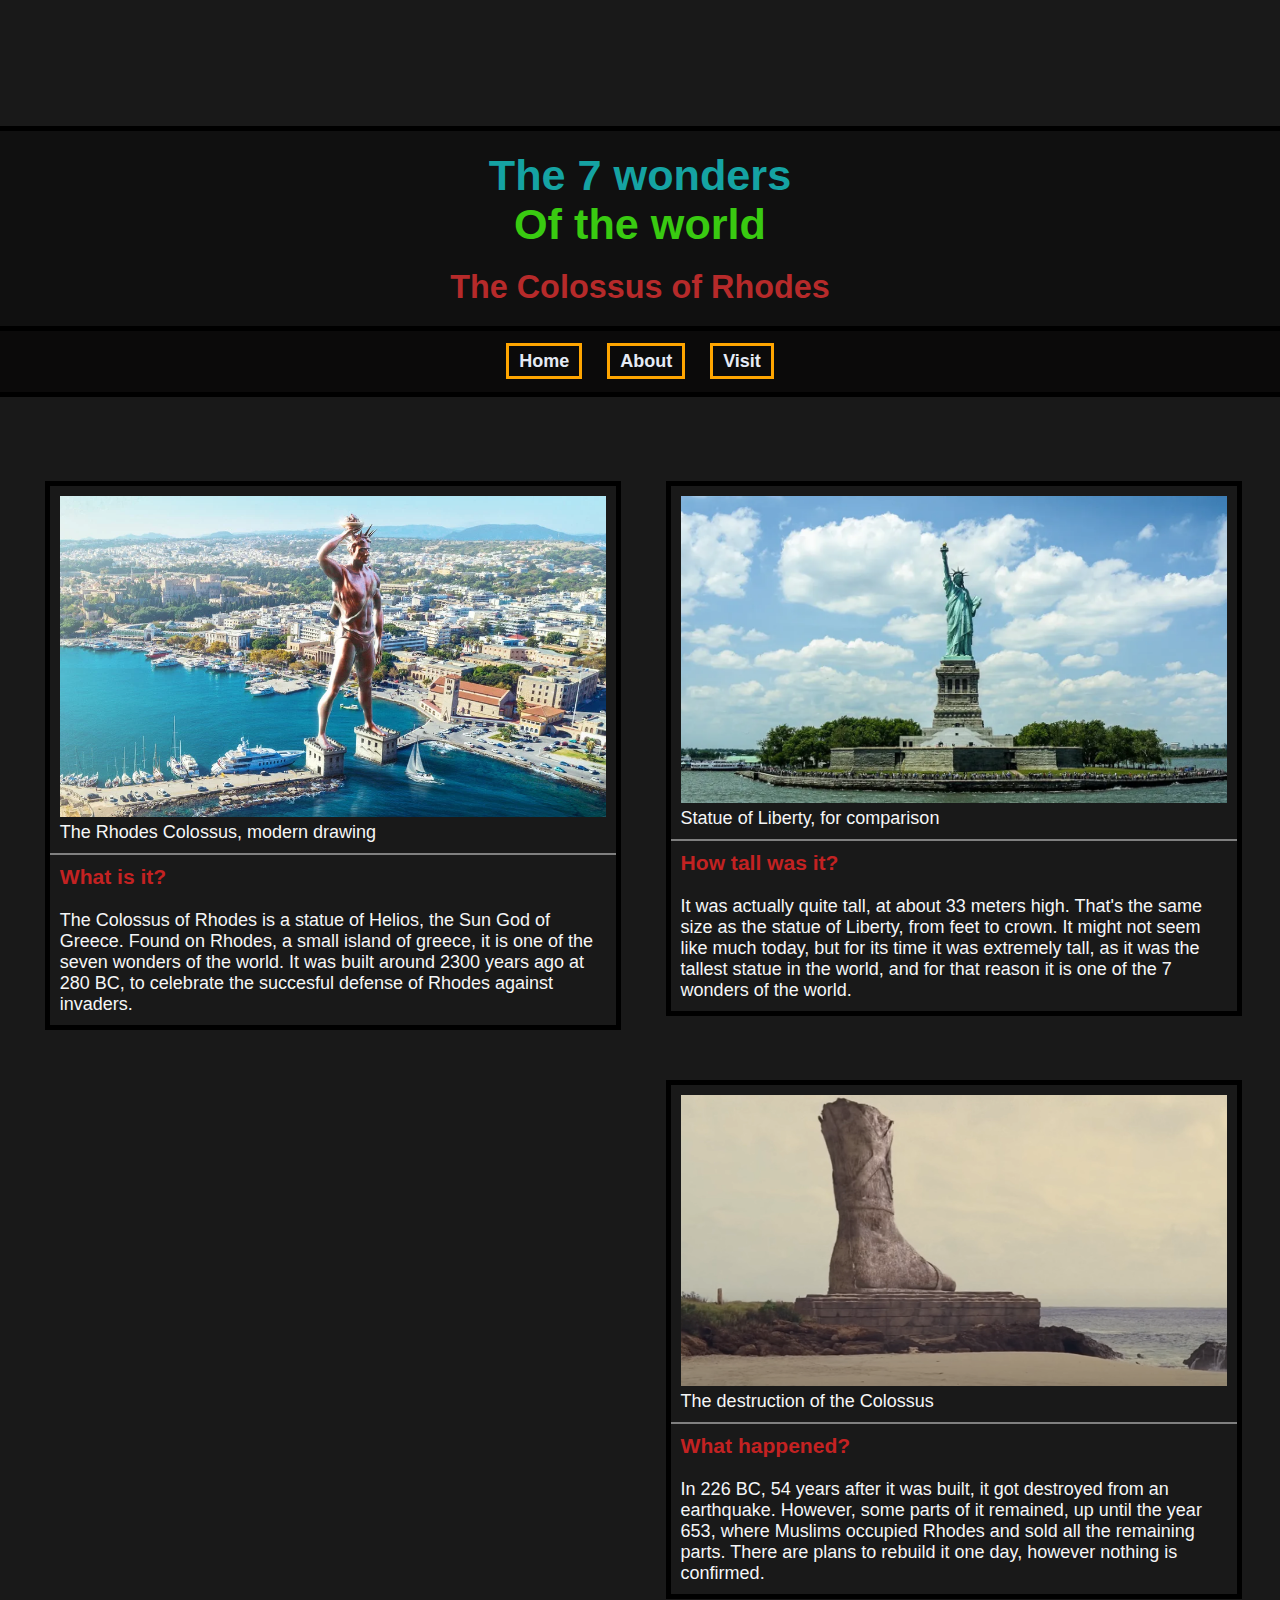
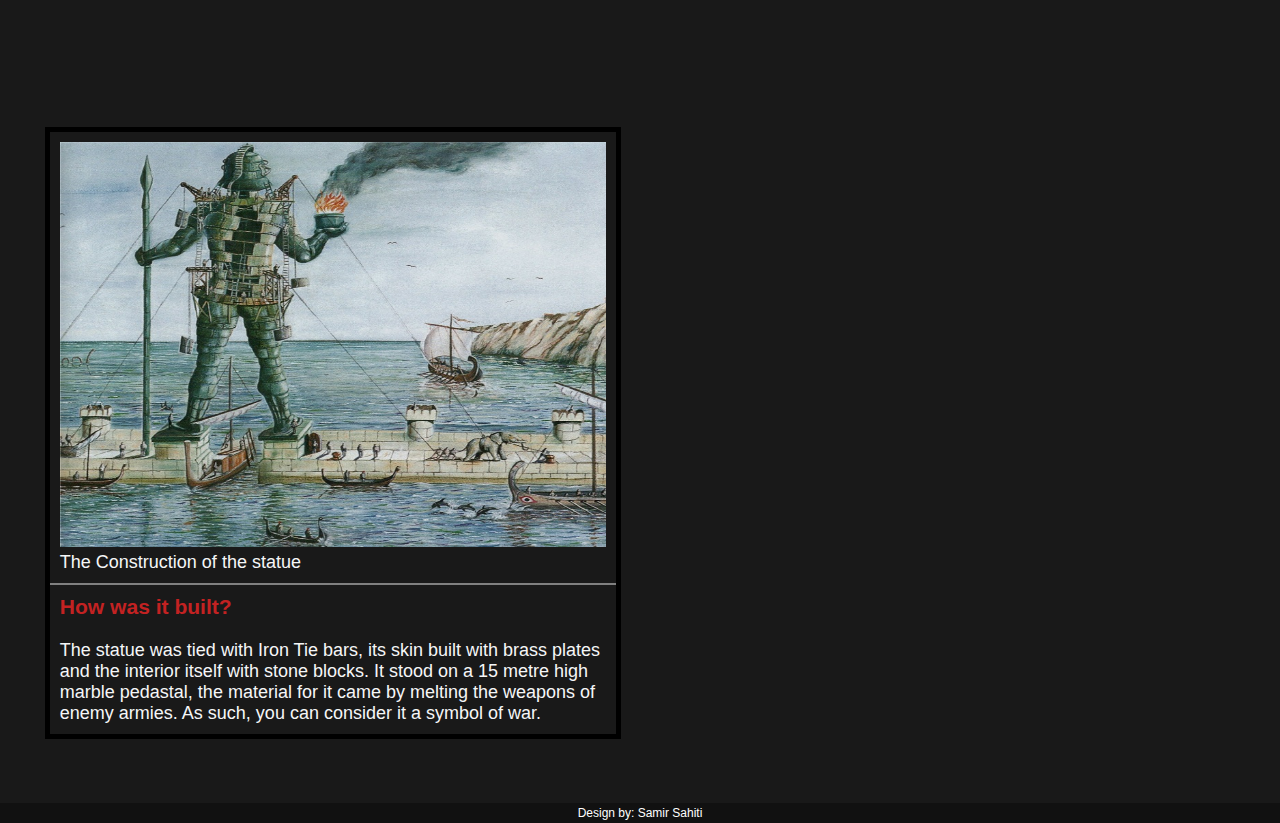
==== Colosseus of Rhodes.html @ ef7366f8 "Add files via upload" ====
<!DOCTYPE html>
<html lang="en">
  <head>
    <meta charset="utf-8" />
    <meta name="viewport" content="width=device-width, initial-scale=1.0" />
    <title>The 7 wonders of the world</title>
    <script
      src="https://cdn.jsdelivr.net/npm/bootstrap@5.3.2/dist/js/bootstrap.bundle.min.js"
      integrity="sha384-C6RzsynM9kWDrMNeT87bh95OGNyZPhcTNXj1NW7RuBCsyN/o0jlpcV8Qyq46cDfL"
      crossorigin="anonymous"
    ></script>
    <link rel="stylesheet" href="Header.css" />
    <link rel="stylesheet" href="Colossus of Rhodes.css" />

  </head>

  <body id="The 7 wonders of the world">
    <br /><br /><br /><br /><br /><br />
    <header> 
      <hgroup>
        <h1><span class="ss-world">The 7 wonders</span>
        <h1><span class="ss-world2">Of the world</span>  
        <h2>
          <span class="ss-masterpieces">The Colossus of Rhodes</span>
        </h2>
      </hgroup>
      <nav>
        <ul>
          <div class="ss-bottomHeader">
            <li><a href="index.html">Home</a></li>
            <li><a href="About.html">About</a></li>
            <li><a href="Visit.html">Visit</a></li>
          </div>
        </ul>
      </nav>
    </header>
    <br /><br /><br /><br />

    <main>
      
        <div class="ss-innerContainer">
          <div class="ss-leftContainer">
            <figure>
              <img src="Colossus of Rhodes.jpg" />
              <figcaption>The Rhodes Colossus, modern drawing</figcaption>
            </figure>
          </div>
          <div class="ss-rightContainer">
            <h3><span class="red">What is it?</span></h3>
            <br />
            <p>
              The Colossus of Rhodes is a statue of Helios, the Sun God of
              Greece. Found on Rhodes, a small island of greece, it is one of
              the seven wonders of the world. It was built around 2300 years ago at 280 BC,
              to celebrate the succesful defense of Rhodes against invaders.
              
            </p>
          </div>
        </div>

        <div class="ss-innerContainer">
          <div class="ss-leftContainer">
            <figure>
              <img src="Statue of liberty.jpg" />
              <figcaption>Statue of Liberty, for comparison</figcaption>
            </figure>
          </div>
          <div class="ss-rightContainer">
            <h3><span class="red">How tall was it?</span></h3>
            <br />
            <p>
              It was actually quite tall, at about 33 meters high. That's the same size as 
              the statue of Liberty, from feet to crown. It might not seem like much today,
              but for its time it was extremely tall, as it was the tallest statue in the world, and for that reason
              it is one of the 7 wonders of the world.
            </p>
          </div>
        </div>
    
      
        <div class="ss-innerContainer1">
          <div class="ss-leftContainer">
            <figure>
              <img src="Destroyed Colossus.png" />
              <figcaption>The destruction of the Colossus</figcaption>
            </figure>
          </div>
          <div class="ss-rightContainer">
            <h3><span class="red">What happened?</span></h3>
            <br />
            <p>
              In 226 BC, 54 years after it was built, it got destroyed from an earthquake. 
              However, some parts of it remained, up until the year 653, where Muslims occupied Rhodes
              and sold all the remaining parts. There are plans to rebuild it one day,
              however nothing is confirmed. 
            </p>
          </div>
        </div>
        <div class="ss-innerContainer1">
          <div class="ss-leftContainer">
            <figure>
              <img src="construction.jpg" />
              <figcaption>The Construction of the statue</figcaption>
            </figure>
          </div>
          <div class="ss-rightContainer">
            <h3><span class="red">How was it built?</span></h3>
            <br />
            <p>
              The statue was tied with Iron Tie bars, its skin built with brass plates
              and the interior itself with stone blocks. It stood on a 15 metre high marble pedastal, 
              the material for it came by melting the weapons of enemy armies. As such, you
              can consider it a symbol of war.
            </p>
          </div>
        </div>
    
    </main>
    <br><br><br>

    <footer>
      <div class="ss-Footer">
        <p>Design by: Samir Sahiti</p>
      </div>
    </footer>
  </body>
</html>
---- Header.css ----
*{
    box-sizing: border-box;
    padding: 0;
    margin: 0;
}
body{
    font-family: sans-serif;
    font-size: 18px;
    background-color: #191919;
}
hgroup{
    display: flex;
    flex-direction: column;
    align-items: center;
    border-bottom: 5px solid black;
    border-top: 5px solid black;
    background: #101010;
    color: #E5EAF5;
    padding: 20px;
    font-size: 1.2em;
}
h2{
    margin-top: 20px;
}
nav{
    border-bottom: 5px solid black;
    background-color: #0b0a0a;
}
nav li{
    display: inline;
    padding: 10px;
}
.ss-bottomHeader{
    display: block;
    text-align: center;
    padding: 20px 0;
}
nav ul a{
    text-decoration: none;
    font-weight: 700;
    border: 3px solid orange;
    color: #E5EAF5;
    padding: 5px 10px;
}
a:hover{
    color: red;
}
.ss-world{
    color: rgb(21, 163, 163);
}
.ss-world2{
    color: rgb(57, 202, 17);
}
.ss-masterpieces{
    color: rgb(182, 42, 42);
}

#Green{
    color: rgb(36, 208, 36);
}
.ss-Footer{
    margin-top: 5%;
    position: relative;
    bottom: 0;
    display: flex;
    justify-content: center;
    align-items: center;
    background-color: #111; 
    color: #fff;
    width: 100%;
    height: 20px;
    font-size: 12px;
}
---- Colossus of Rhodes.css ----
.ss-innerContainer{
    border: 5px solid black;
    float: left;
    width: 45%;
    margin-left: 3.5%;
    height: max-content;
}
.ss-innerContainer1{
    border: 5px solid black;
    float: left;
    width: 45%;
    margin-left: 3.5%;
    margin-top: 5%; 
    margin-bottom: 5%;
    height: max-content;
}
.ss-leftContainer{
   width: 100%;
   color: #f5f6f7;
   padding: 10px;
}
.ss-rightContainer{
    font-size: 18px;
    border-top: 2px solid grey;
    color: #f5f6f7;
    width: 100%;
    padding: 10px;
}
img{
   width: 100%;
   min-height: 30vh;
   max-height: 45vh; /*having to make it responsive for phone is painful*/
}

.red{
    color: rgb(195, 34, 34);
}
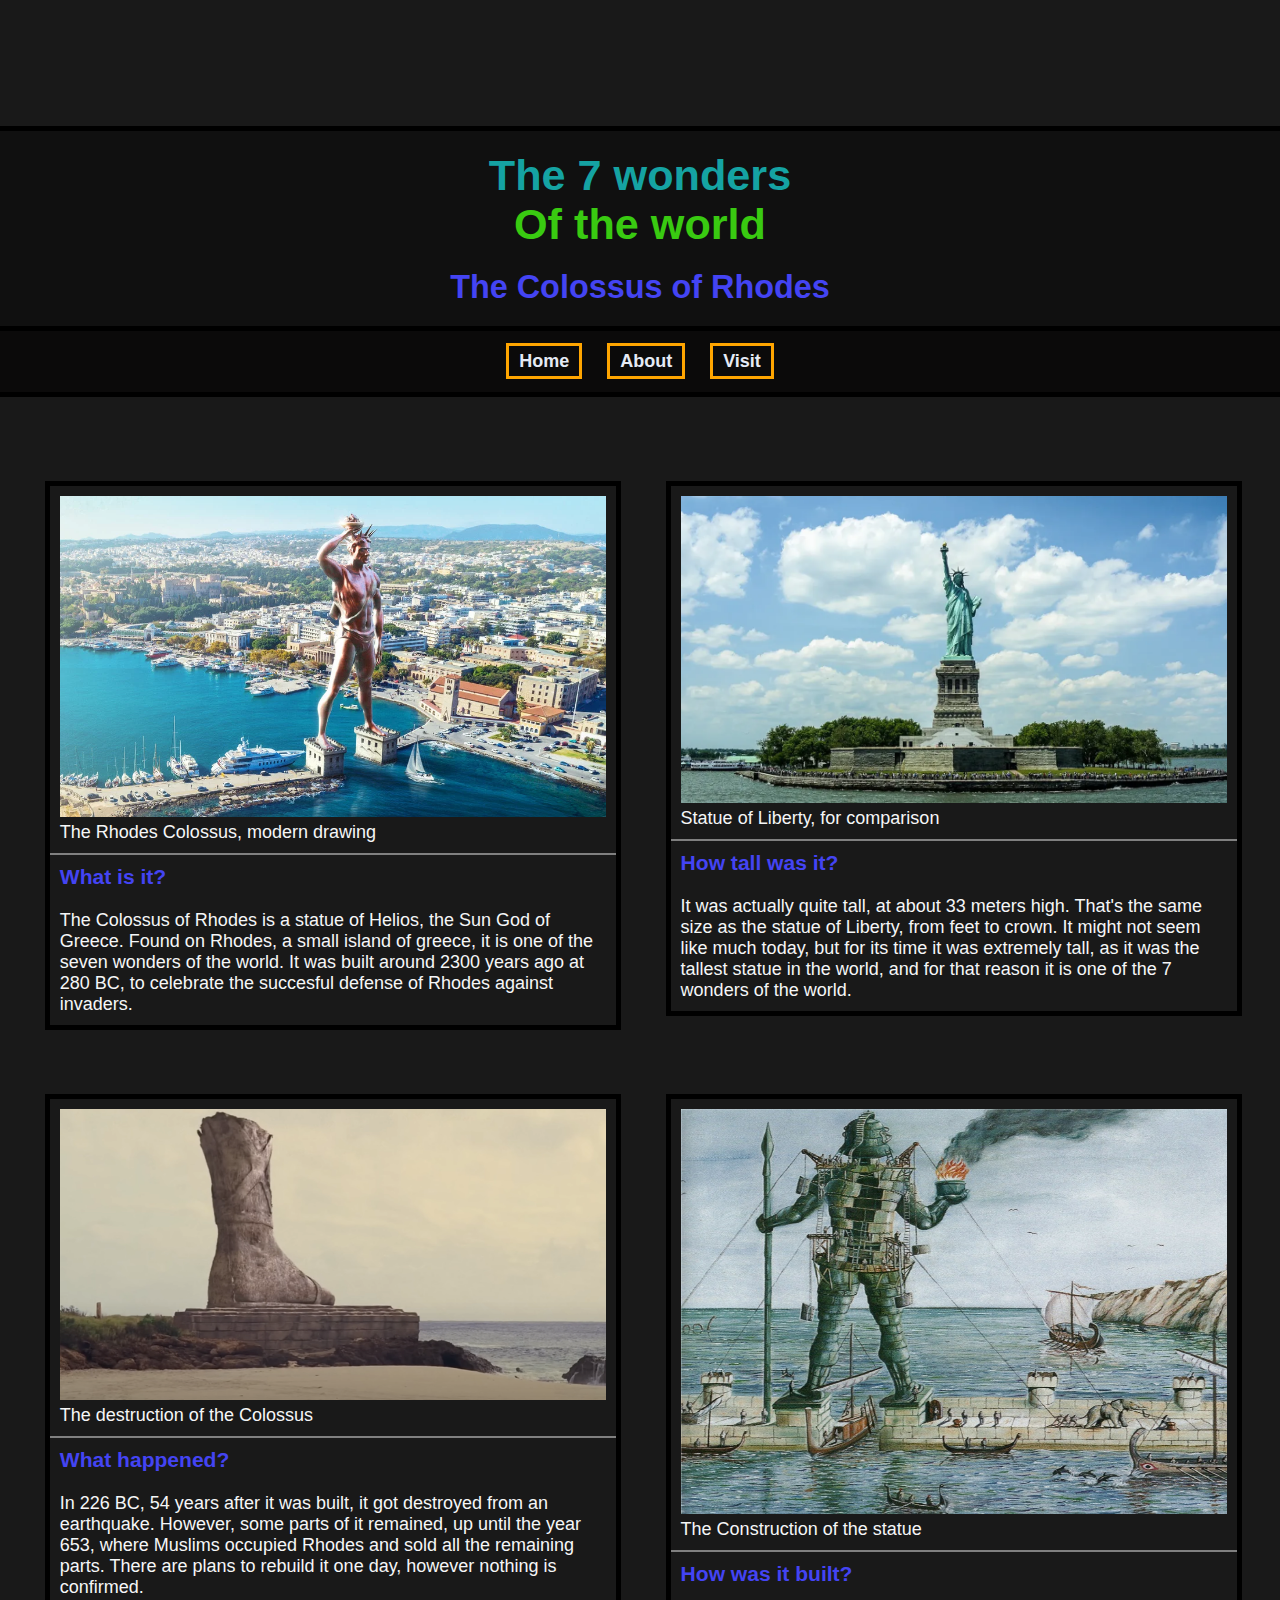
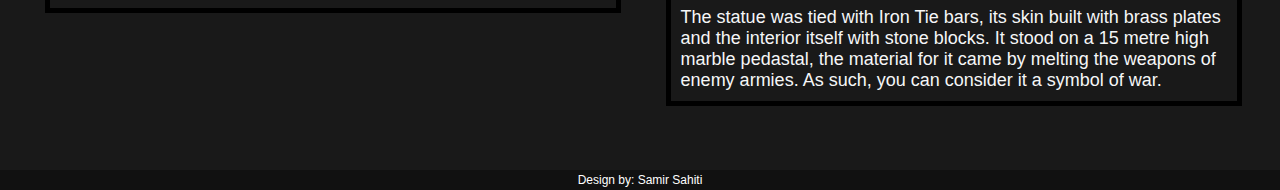
==== commit 101e50e1: "Add files via upload" ====
--- a/Colosseus of Rhodes.html
+++ b/Colosseus of Rhodes.html
@@ -10,7 +10,7 @@
       crossorigin="anonymous"
     ></script>
     <link rel="stylesheet" href="Header.css" />
-    <link rel="stylesheet" href="Colossus of Rhodes.css" />
+    <link rel="stylesheet" href="Body.css" />
 
   </head>
 
@@ -18,10 +18,10 @@
     <br /><br /><br /><br /><br /><br />
     <header> 
       <hgroup>
-        <h1><span class="ss-world">The 7 wonders</span>
-        <h1><span class="ss-world2">Of the world</span>  
+        <h1><span id="ss-world">The 7 wonders</span>
+        <h1><span id="ss-world1">Of the world</span>  
         <h2>
-          <span class="ss-masterpieces">The Colossus of Rhodes</span>
+          <span class="ss-masterpieces1">The Colossus of Rhodes</span>
         </h2>
       </hgroup>
       <nav>
@@ -37,7 +37,7 @@
     <br /><br /><br /><br />
 
     <main>
-      
+      <div class="ss-container">
         <div class="ss-innerContainer">
           <div class="ss-leftContainer">
             <figure>
@@ -46,7 +46,7 @@
             </figure>
           </div>
           <div class="ss-rightContainer">
-            <h3><span class="red">What is it?</span></h3>
+            <h3><span class="ss-masterpieces1">What is it?</span></h3>
             <br />
             <p>
               The Colossus of Rhodes is a statue of Helios, the Sun God of
@@ -66,7 +66,7 @@
             </figure>
           </div>
           <div class="ss-rightContainer">
-            <h3><span class="red">How tall was it?</span></h3>
+            <h3><span class="ss-masterpieces1">How tall was it?</span></h3>
             <br />
             <p>
               It was actually quite tall, at about 33 meters high. That's the same size as 
@@ -76,8 +76,9 @@
             </p>
           </div>
         </div>
+      </div>
     
-      
+      <div class="ss-container1">
         <div class="ss-innerContainer1">
           <div class="ss-leftContainer">
             <figure>
@@ -86,7 +87,7 @@
             </figure>
           </div>
           <div class="ss-rightContainer">
-            <h3><span class="red">What happened?</span></h3>
+            <h3><span class="ss-masterpieces1">What happened?</span></h3>
             <br />
             <p>
               In 226 BC, 54 years after it was built, it got destroyed from an earthquake. 
@@ -104,7 +105,7 @@
             </figure>
           </div>
           <div class="ss-rightContainer">
-            <h3><span class="red">How was it built?</span></h3>
+            <h3><span class="ss-masterpieces1">How was it built?</span></h3>
             <br />
             <p>
               The statue was tied with Iron Tie bars, its skin built with brass plates
@@ -114,7 +115,7 @@
             </p>
           </div>
         </div>
-    
+      </div>
     </main>
     <br><br><br>
 
--- a/Header.css
+++ b/Header.css
@@ -45,19 +45,42 @@
 a:hover{
     color: red;
 }
-.ss-world{
+#ss-world{
     color: rgb(21, 163, 163);
 }
-.ss-world2{
+#ss-world1{
     color: rgb(57, 202, 17);
 }
-.ss-masterpieces{
+#ss-masterpieces{
     color: rgb(182, 42, 42);
 }
-
+/*COLOR CLASSES*/
+.ss-masterpieces1{
+    color: rgb(68, 68, 243);
+}
+.ss-masterpieces2{
+    color: rgb(169, 169, 47);
+}
+.ss-masterpieces3{
+    color: rgb(39, 191, 100);
+}
+.ss-masterpieces4{
+    color: rgb(143, 53, 203);
+}
+.ss-masterpieces5{
+    color: rgb(216, 117, 46);
+}
+.ss-masterpieces6{
+    color: rgb(234, 221, 34);
+}
+.ss-masterpieces7{
+    color: rgb(207, 43, 34);
+}
 #Green{
     color: rgb(36, 208, 36);
 }
+
+
 .ss-Footer{
     margin-top: 5%;
     position: relative;
--- a/Body.css
+++ b/Body.css
@@ -0,0 +1,47 @@
+.ss-container{
+    width: 100%;
+    height: max-content;
+    float: left;
+}
+.ss-container1{
+    width: 100%;
+    height: max-content;
+    margin-top: 5%;
+    margin-bottom: 5%;
+    float: left;
+}
+.ss-innerContainer{
+    border: 5px solid black;
+    float: left;
+    width: 45%;
+    margin-left: 3.5%;
+    height: max-content;
+}
+.ss-innerContainer1{
+    border: 5px solid black;
+    float: left;
+    width: 45%;
+    margin-left: 3.5%;
+    height: max-content;
+}
+.ss-leftContainer{
+   width: 100%;
+   color: #f5f6f7;
+   padding: 10px;
+}
+.ss-rightContainer{
+    font-size: 18px;
+    border-top: 2px solid grey;
+    color: #f5f6f7;
+    width: 100%;
+    padding: 10px;
+}
+img{
+   width: 100%;
+   min-height: 30vh;
+   max-height: 45vh; /*having to make it responsive for phone is painful*/
+}
+
+.red{
+    color: rgb(195, 34, 34);
+}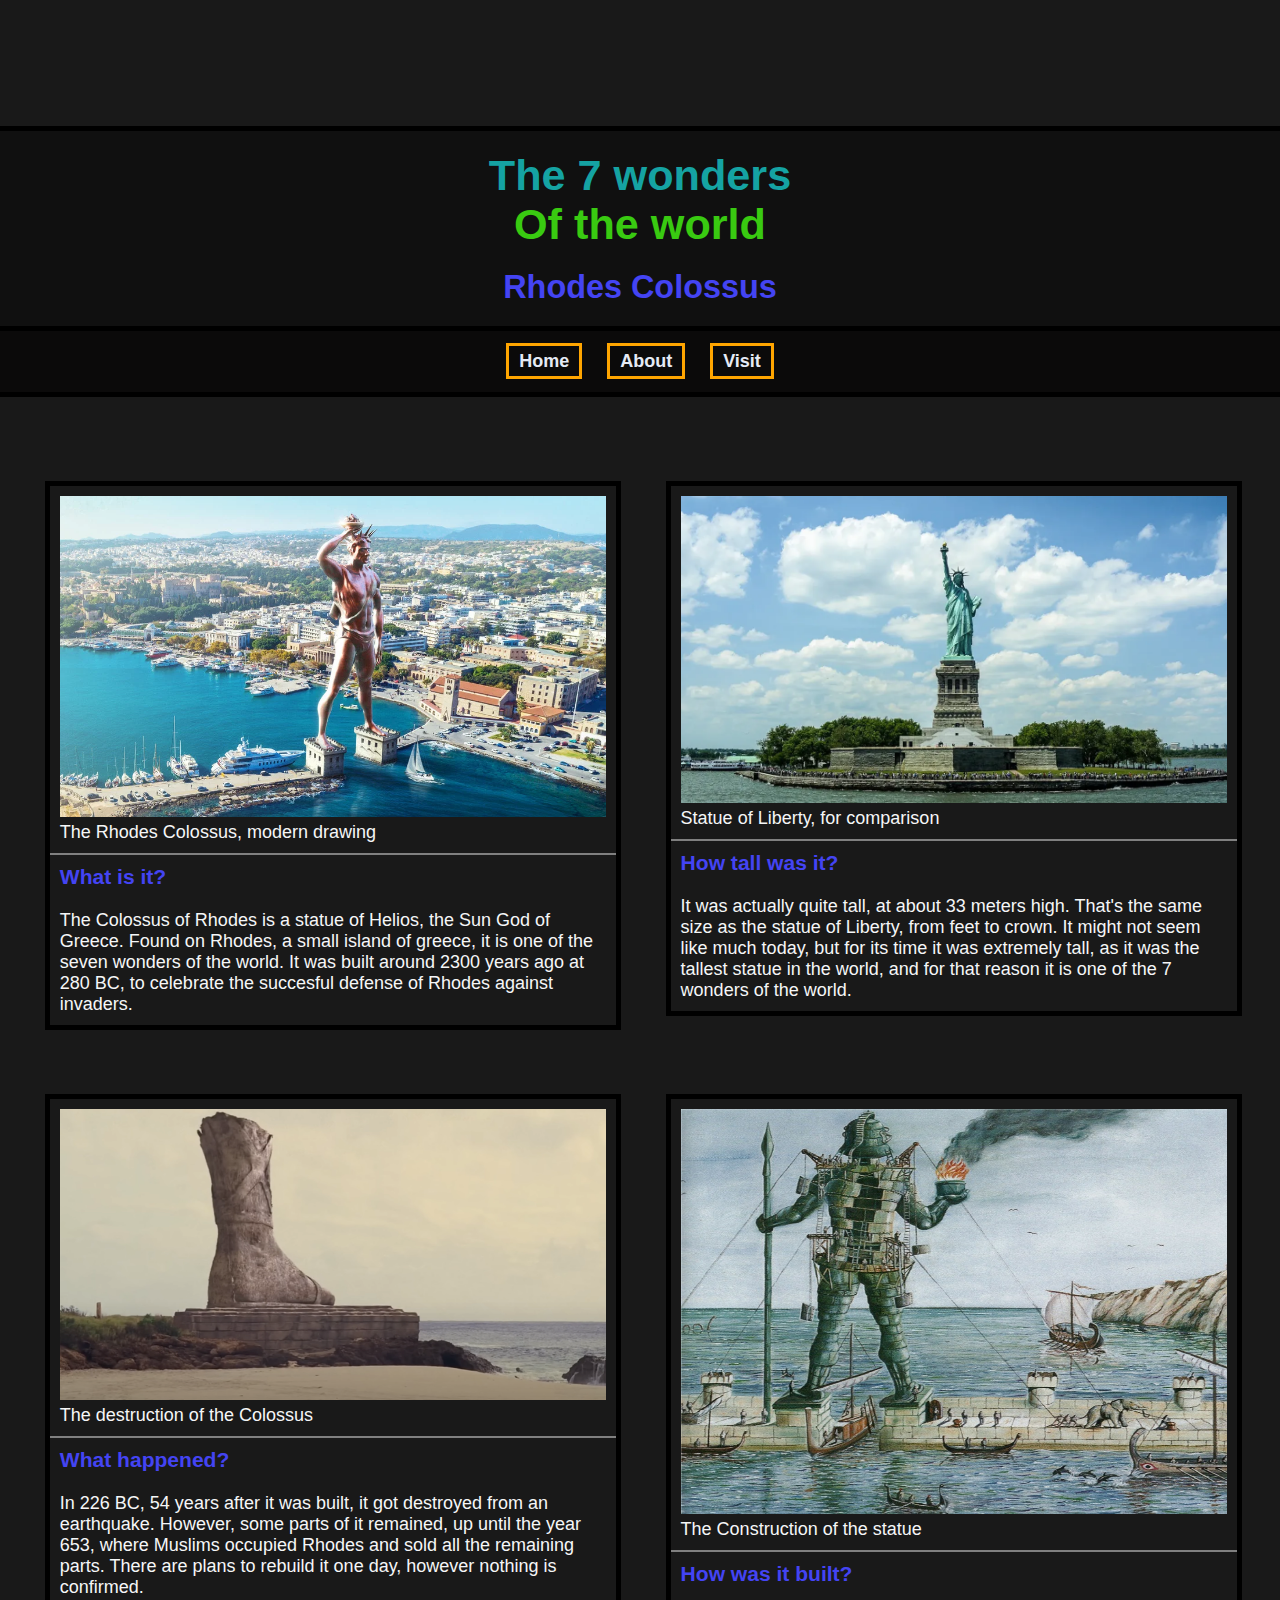
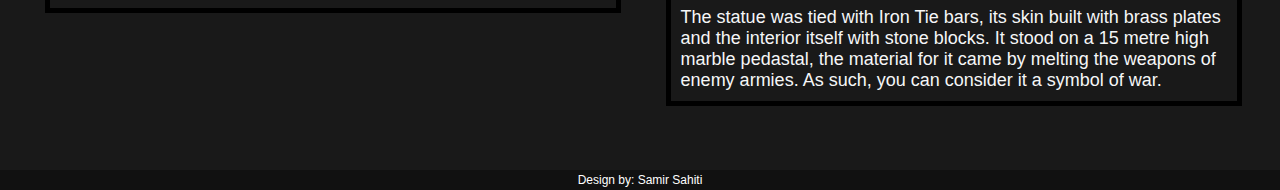
==== commit 8ab37460: "Add files via upload" ====
--- a/Colosseus of Rhodes.html
+++ b/Colosseus of Rhodes.html
@@ -21,7 +21,7 @@
         <h1><span id="ss-world">The 7 wonders</span>
         <h1><span id="ss-world1">Of the world</span>  
         <h2>
-          <span class="ss-masterpieces1">The Colossus of Rhodes</span>
+          <span class="ss-masterpieces1">Rhodes Colossus</span>
         </h2>
       </hgroup>
       <nav>
